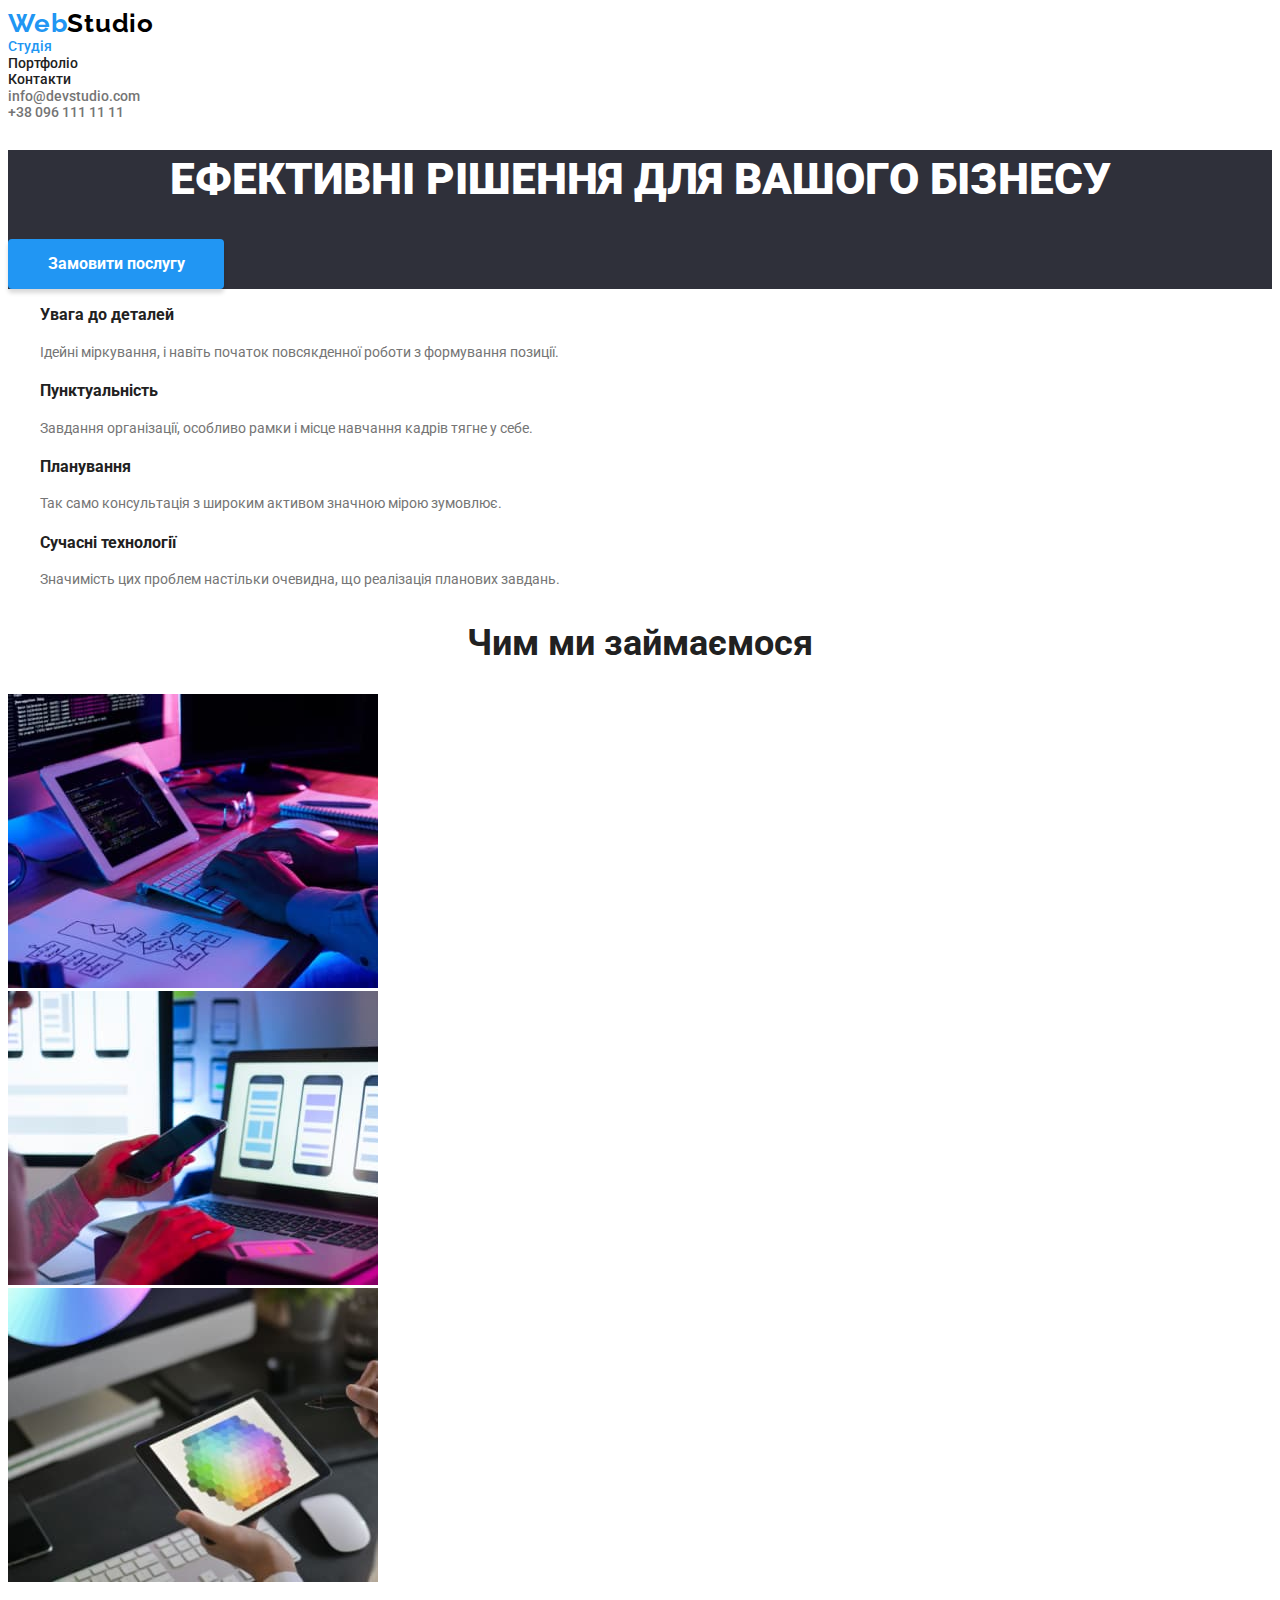
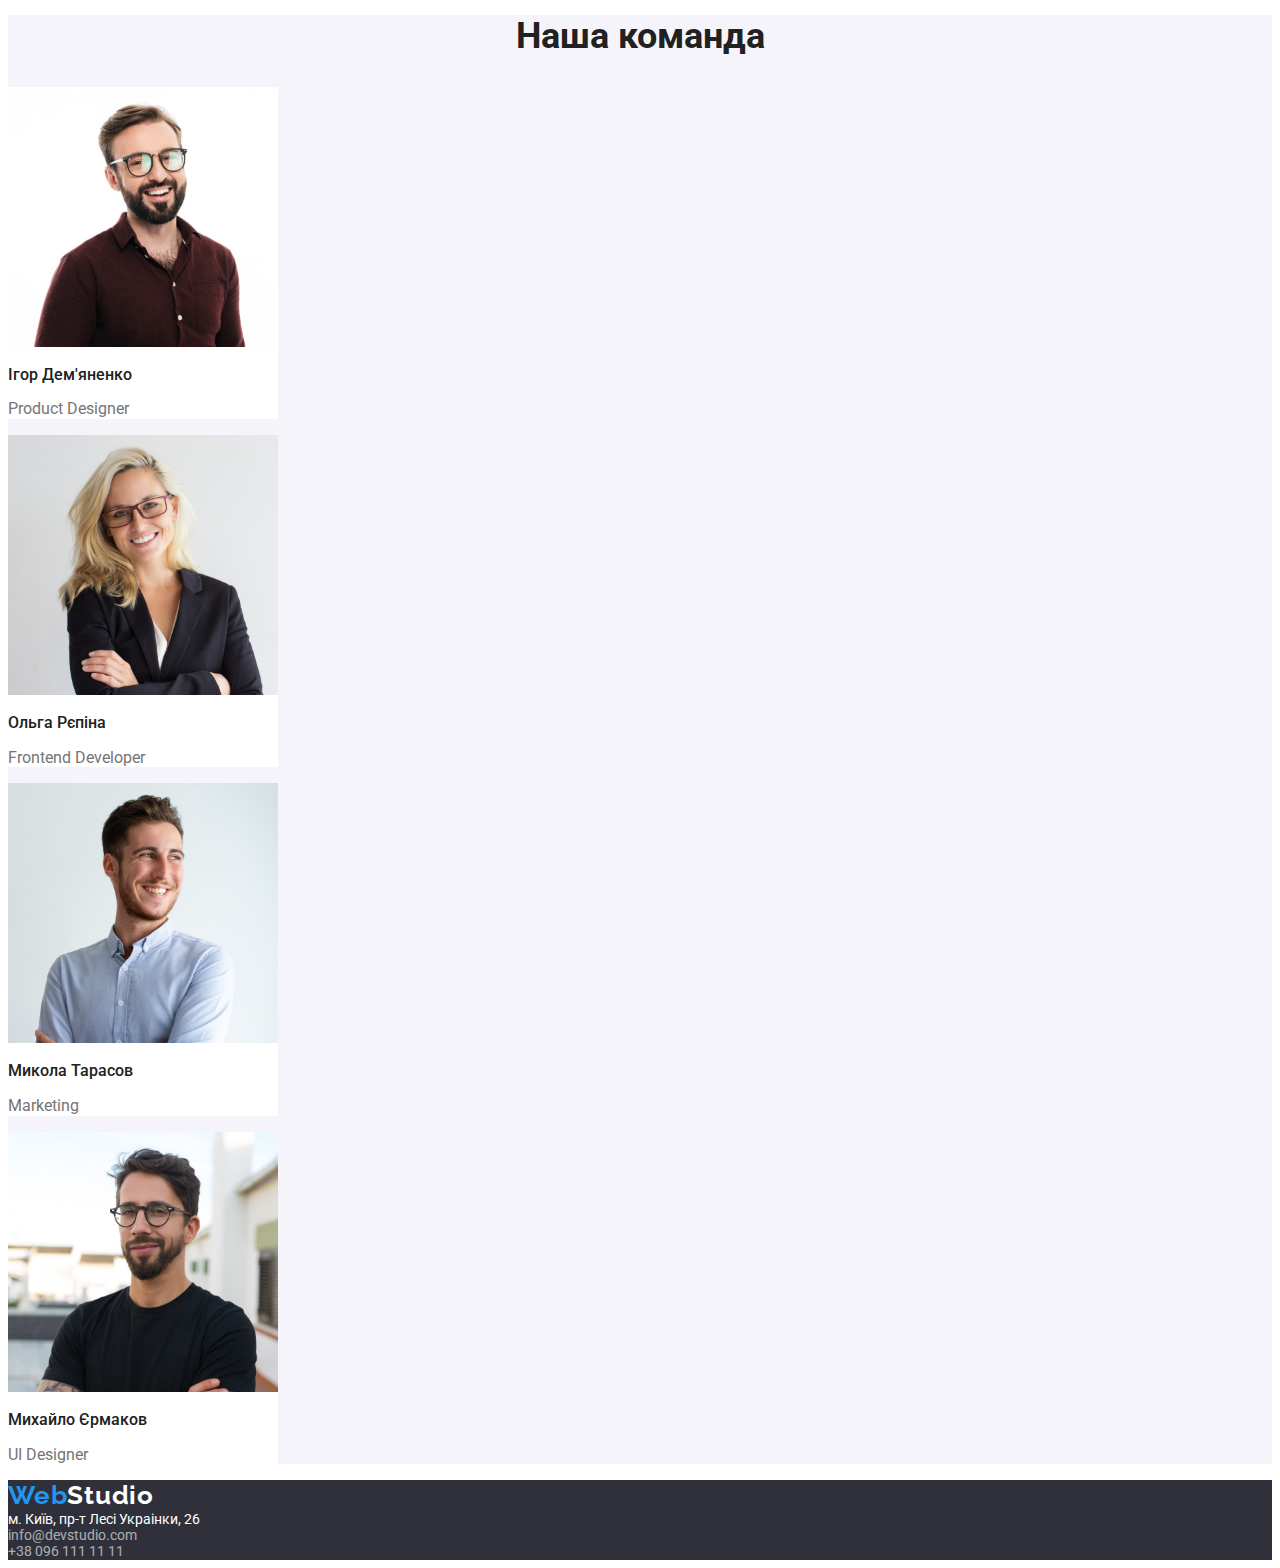
==== index.html @ a45cecb1 "Add files via upload" ====
<!DOCTYPE html>
<html lang="uk">
  <head>
    <meta charset="UTF-8" >
    <meta http-equiv="X-UA-Compatible" content="IE=edge" >
    <meta name="viewport" content="width=device-width, initial-scale=1.0" >
    <title>Web studio</title>
    <link rel="preconnect" href="https://fonts.googleapis.com" >
    <link rel="preconnect" href="https://fonts.gstatic.com" crossorigin >
    <link
      href="https://fonts.googleapis.com/css2?family=Raleway:wght@700&family=Roboto:wght@400;500;700;900&display=swap"
      rel="stylesheet"
    >
    <link rel="stylesheet" href="./css/styles.css" >
  </head>
  <body>
    <header>
      <nav>
        <a lang="en" class="link logo" href="./index.html"
          >Web<span class="logo-second-part">Studio</span></a
        >
        <ul class="list">
          <li><a class="link current" href="./index.html">Студія</a></li>
          <li><a class="link" href="./portfolio.html">Портфоліо</a></li>
          <li><a class="link" href="#">Контакти</a></li>
        </ul>
        <ul class="list">
          <li>
            <a class="link header-contacts" href="mailto:info@devstudio.com"
              >info@devstudio.com</a
            >
          </li>
          <li>
            <a class="link header-contacts" href="tel:++380961111111"
              >+38 096 111 11 11</a
            >
          </li>
        </ul>
      </nav>
    </header>
    <main>
      <!-- Секція герой -->
      <section class="hero-bgc">
        <h1 class="hero-title">Ефективні рішення для вашого бізнесу</h1>
        <button class="btn-studia" type="button">Замовити послугу</button>
      </section>

      <!-- Перлік переваг -->
      <section>
        <div class="container">
          <h2 class="visually-hidden">Наші переваги</h2>
          <ul class="list">
            <li>
              <h3 class="post-title">Увага до деталей</h3>
              <p class="post-text">
                Ідейні міркування, і навіть початок повсякденної роботи з
                формування позиції.
              </p>
            </li>
            <li>
              <h3 class="post-title">Пунктуальність</h3>
              <p class="post-text">
                Завдання організації, особливо рамки і місце навчання кадрів
                тягне у себе.
              </p>
            </li>
            <li>
              <h3 class="post-title">Планування</h3>
              <p class="post-text">
                Так само консультація з широким активом значною мірою зумовлює.
              </p>
            </li>
            <li>
              <h3 class="post-title">Сучасні технології</h3>
              <p class="post-text">
                Значимість цих проблем настільки очевидна, що реалізація
                планових завдань.
              </p>
            </li>
          </ul>
        </div>
      </section>

      <!-- чим займається компанія -->
      <section>
        <h2 class="section-title">Чим ми займаємося</h2>
        <ul class="list">
          <li>
            <img
              src="./images/box1.jpg"
              alt="людина друкує на клавіатурі"
              width="370"
            >
          </li>
          <li>
            <img
              src="./images/box2.jpg"
              alt="людина тримає у руці телефон"
              width="370"
            >
          </li>
          <li>
            <img
              src="./images/box3.jpg"
              alt="людина користується планшетом"
              width="370"
            >
          </li>
        </ul>
      </section>

      <!-- команда -->
      <section class="team-bgc">
        <h2 class="section-title">Наша команда</h2>
        <ul class="list">
          <li class="team-list">
            <img
              src="./images/img.jpg"
              alt="фото Ігоря Дем'яненка"
              width="270"
            >
            <h3 class="team-titles">Ігор Дем'яненко</h3>
            <p lang="en" class="team-text">Product Designer</p>
          </li>
          <li class="team-list">
            <img src="./images/img1.jpg" alt="фото Ольги Рєпіної" width="270" >
            <h3 class="team-titles">Ольга Рєпіна</h3>
            <p lang="en" class="team-text">Frontend Developer</p>
          </li>
          <li class="team-list">
            <img
              src="./images/img2.jpg"
              alt="фото Миколи Тарасова"
              width="270"
            >
            <h3 class="team-titles">Микола Тарасов</h3>
            <p lang="en" class="team-text">Marketing</p>
          </li>
          <li class="team-list">
            <img
              src="./images/img3.jpg"
              alt="фото Михайла Єрмакова"
              width="270"
            >
            <h3 class="team-titles">Михайло Єрмаков</h3>
            <p lang="en" class="team-text">UI Designer</p>
          </li>
        </ul>
      </section>
    </main>
    <footer class="footer-bgc">
      <a lang="en" class="link logo" href="./index.html"
        >Web<span class="footer-logo-second-part">Studio</span></a
      >
      <address class="footer-address">
        <ul class="list">
          <li>
            <a
              class="link footer-link"
              href="https://goo.gl/maps/CPtrU1FHBa2aNyZL9"
              target="_blank"
              rel="noopener noreferrer nofollow"
              >м. Київ, пр-т Лесі Украінки, 26</a
            >
          </li>
          <li>
            <a
              class="link footer-link opacity-link"
              href="mailto:info@devstudio.com"
              >info@devstudio.com</a
            >
          </li>
          <li>
            <a class="link footer-link opacity-link" href="tel:++380961111111"
              >+38 096 111 11 11</a
            >
          </li>
        </ul>
      </address>
    </footer>
  </body>
</html>
---- css/styles.css ----
:root {
  --primary-text-color: #212121;
  --secondary-text-color: #757575;
  --design-color: #2196f3;
  --white-color: #ffffff;
  --dark-bgc: #2f303a;
  --light-bgc: #f5f4fa;
  --active-button: #188ce8;
  --logo-second-part-color: #000000;
}

body {
  font-family: "Roboto", "Raleway", sans-serif;
  color: var(--primary-text-color);
  font-size: 14px;
  font-weight: 400;
}
/* PORTFOLIO PAGE */
/* UI components */
.link {
  text-decoration: none;
  color: var(--primary-text-color);
  font-weight: 500;
  line-height: 1.17;
}
.link:hover,
.link:focus {
  color: var(--design-color);
}

.current {
  color: var(--design-color);
}
/* WebStudio-logo*/
.logo {
  font-size: 26px;
  font-weight: 700;
  line-height: 1.17;
  letter-spacing: 0.03em;
  font-family: "Raleway", sans-serif;
  color: var(--design-color);
}
.logo-second-part {
  color: var(--logo-second-part-color);
}
.footer-logo-second-part {
  color: var(--white-color);
}
.header-contacts {
  color: var(--secondary-text-color);
}
.footer-link {
  color: var(--white-color);
  font-weight: 400;
}
.opacity-link {
  opacity: 60%;
}
.btn-studia {
  background-color: var(--design-color);
  color: var(--white-color);
  box-shadow: 0px 4px 4px rgba(0, 0, 0, 0.15);
  border-radius: 4px;
  width: 216px;
  height: 50px;
  cursor: pointer;
  font-family: inherit;
  font-size: 16px;
  font-weight: 700;
  line-height: 1.88;
  border: transparent;
}
.btn-studia:hover,
.btn-studia:focus {
  color: var(--white-color);
  background-color: var(--active-button);
}

.list {
  list-style: none;
  padding-left: 0;
  margin: 0;
}
/*Hero Sections */
.hero-title {
  color: var(--white-color);
  text-transform: uppercase;
  text-align: center;
  font-size: 44px;
  line-height: 1.36;
  font-weight: 900;
}

.hero-bgc {
  background-color: var(--dark-bgc);
}

/* Hidden title 2-nd section */
.visually-hidden {
  position: absolute;
  width: 1px;
  height: 1px;
  margin: -1px;
  padding: 0;
  overflow: hidden;
  border: 0;
}

.post-title {
  line-height: 1.17;
  font-weight: 700;
}

.post-text {
  color: var(--secondary-text-color);
  line-height: 1.7;
}
.container {
  width: 1200px;
  padding-left: 15px;
  padding-right: 15px;
  margin-left: auto;
  margin-right: auto;
}

/* Section 3 */
.section-title {
  font-size: 36px;
  line-height: 1.17;
  text-align: center;
}
/* Section 4 */
.team-titles {
  font-size: 16px;
  line-height: 1.17;
  font-weight: 500;
}
.team-list {
  background-color: var(--white-color);
  max-width: 270px;
}
.team-text {
  color: var(--secondary-text-color);
  font-size: 16px;
  line-height: 1.17;
}
.team-bgc {
  background-color: var(--light-bgc);
}

.footer-bgc {
  background-color: var(--dark-bgc);
}
.footer-address {
  font-style: normal;
}
/* PORTFOLIO PAGE */
/* button portfolio */
.btn-portfolio {
  background-color: var(--light-bgc);
  color: var(--primary-text-color);
  box-shadow: 0px 4px 4px rgba(0, 0, 0, 0.15);
  border-radius: 4px;
  cursor: pointer;
  font-family: inherit;
  font-size: 16px;
  font-weight: 500;
  line-height: 1.63;
  border: transparent;
}
.btn-portfolio:hover,
.btn-portfolio:focus {
  color: var(--white-color);
  background-color: var(--design-color);
}
.list-btn {
  display: flex;
  justify-content: center;
  gap: 8px;
  margin-bottom: 34px;
}

/* portfolio section */
.portfolio-title {
  font-size: 18px;
  line-height: 2;
}
.portfolio-text {
  color: var(--secondary-text-color);
  font-size: 16px;
  line-height: 1.88;
}
.item {
  width: 370px;
  height: 404px;
}
.list-item {
  display: flex;
  justify-content: center;
  flex-wrap: wrap;
  gap: 30px;
}
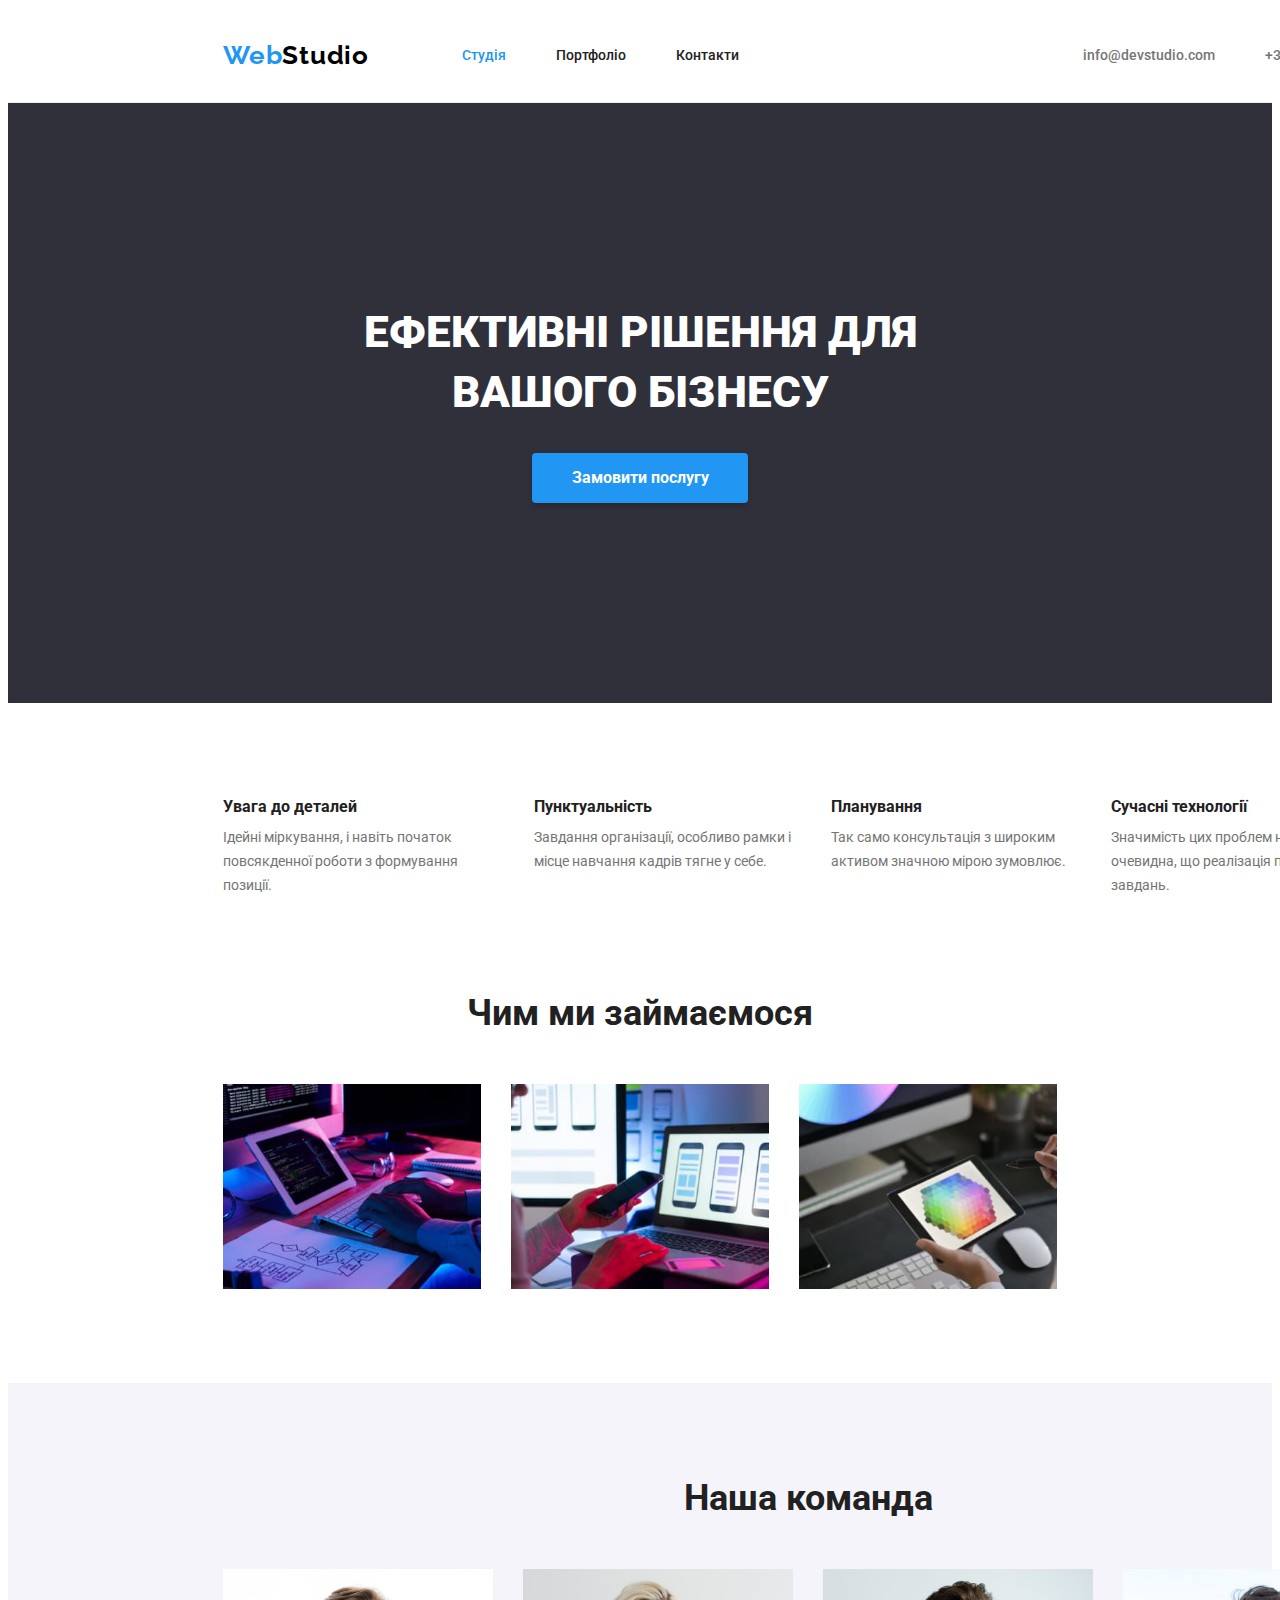
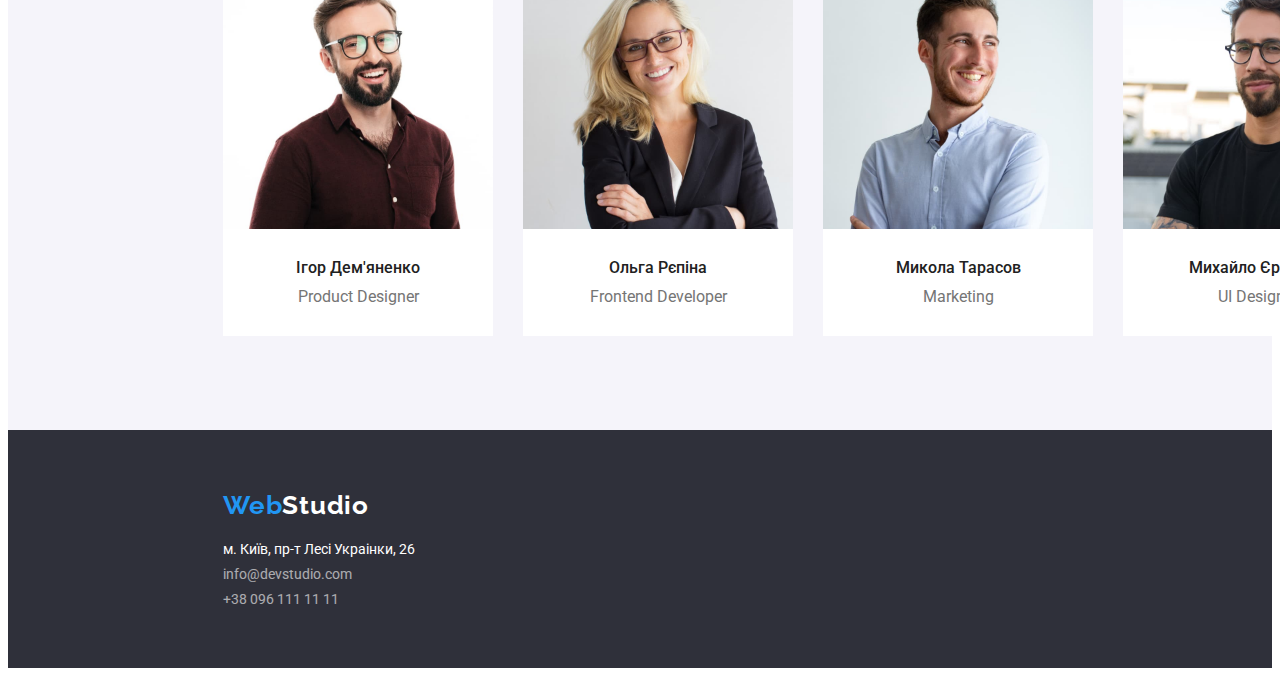
==== commit d3748358: "work with flex-box" ====
--- a/index.html
+++ b/index.html
@@ -11,45 +11,66 @@
       href="https://fonts.googleapis.com/css2?family=Raleway:wght@700&family=Roboto:wght@400;500;700;900&display=swap"
       rel="stylesheet"
     >
+    <link
+      rel="stylesheet"
+      href="https://cdnjs.cloudflare.com/ajax/libs/modern-normalize/1.1.0/modern-normalize.min.css"
+      integrity="sha512-wpPYUAdjBVSE4KJnH1VR1HeZfpl1ub8YT/NKx4PuQ5NmX2tKuGu6U/JRp5y+Y8XG2tV+wKQpNHVUX03MfMFn9Q=="
+      crossorigin="anonymous"
+      referrerpolicy="no-referrer"
+    >
     <link rel="stylesheet" href="./css/styles.css" >
   </head>
   <body>
-    <header>
-      <nav>
-        <a lang="en" class="link logo" href="./index.html"
-          >Web<span class="logo-second-part">Studio</span></a
-        >
-        <ul class="list">
-          <li><a class="link current" href="./index.html">Студія</a></li>
-          <li><a class="link" href="./portfolio.html">Портфоліо</a></li>
-          <li><a class="link" href="#">Контакти</a></li>
-        </ul>
-        <ul class="list">
-          <li>
-            <a class="link header-contacts" href="mailto:info@devstudio.com"
-              >info@devstudio.com</a
-            >
-          </li>
-          <li>
-            <a class="link header-contacts" href="tel:++380961111111"
-              >+38 096 111 11 11</a
-            >
-          </li>
-        </ul>
-      </nav>
+    <header class="headder section">
+      <div class="header-container">
+        <nav class="header-nav">
+          <a lang="en" class="link logo" href="./index.html"
+            >Web<span class="logo-second-part">Studio</span></a
+          >
+          <ul class="list list-header-menu">
+            <li class="left-header-item">
+              <a class="link current" href="./index.html">Студія</a>
+            </li>
+            <li class="left-header-item">
+              <a class="link" href="./portfolio.html">Портфоліо</a>
+            </li>
+            <li class="left-header-item">
+              <a class="link" href="#">Контакти</a>
+            </li>
+          </ul>
+
+          <ul class="list list-header-contacts">
+            <li class="right-header-item">
+              <a class="link header-contacts" href="mailto:info@devstudio.com"
+                >info@devstudio.com</a
+              >
+            </li>
+            <li class="right-header-item">
+              <a class="link header-contacts" href="tel:++380961111111"
+                >+38 096 111 11 11</a
+              >
+            </li>
+          </ul>
+        </nav>
+      </div>
     </header>
     <main>
       <!-- Секція герой -->
-      <section class="hero-bgc">
-        <h1 class="hero-title">Ефективні рішення для вашого бізнесу</h1>
-        <button class="btn-studia" type="button">Замовити послугу</button>
+      <section class="hero-bgc section">
+        <div class="hero-container">
+          <h1 class="hero-title">
+            Ефективні рішення для <br >
+            вашого бізнесу
+          </h1>
+          <button class="btn-studia" type="button">Замовити послугу</button>
+        </div>
       </section>
 
       <!-- Перлік переваг -->
-      <section>
+      <section class="section">
         <div class="container">
           <h2 class="visually-hidden">Наші переваги</h2>
-          <ul class="list">
+          <ul class="list list-benefits">
             <li>
               <h3 class="post-title">Увага до деталей</h3>
               <p class="post-text">
@@ -82,101 +103,122 @@
       </section>
 
       <!-- чим займається компанія -->
-      <section>
-        <h2 class="section-title">Чим ми займаємося</h2>
-        <ul class="list">
-          <li>
-            <img
-              src="./images/box1.jpg"
-              alt="людина друкує на клавіатурі"
-              width="370"
-            >
-          </li>
-          <li>
-            <img
-              src="./images/box2.jpg"
-              alt="людина тримає у руці телефон"
-              width="370"
-            >
-          </li>
-          <li>
-            <img
-              src="./images/box3.jpg"
-              alt="людина користується планшетом"
-              width="370"
-            >
-          </li>
-        </ul>
+      <section class="section">
+        <div class="activity-container">
+          <h2 class="section-title">Чим ми займаємося</h2>
+          <ul class="list list-img">
+            <li>
+              <img
+                src="./images/box1.jpg"
+                alt="людина друкує на клавіатурі"
+                width="370"
+              >
+            </li>
+            <li>
+              <img
+                src="./images/box2.jpg"
+                alt="людина тримає у руці телефон"
+                width="370"
+              >
+            </li>
+            <li>
+              <img
+                src="./images/box3.jpg"
+                alt="людина користується планшетом"
+                width="370"
+              >
+            </li>
+          </ul>
+        </div>
       </section>
 
       <!-- команда -->
-      <section class="team-bgc">
-        <h2 class="section-title">Наша команда</h2>
-        <ul class="list">
-          <li class="team-list">
-            <img
-              src="./images/img.jpg"
-              alt="фото Ігоря Дем'яненка"
-              width="270"
-            >
-            <h3 class="team-titles">Ігор Дем'яненко</h3>
-            <p lang="en" class="team-text">Product Designer</p>
-          </li>
-          <li class="team-list">
-            <img src="./images/img1.jpg" alt="фото Ольги Рєпіної" width="270" >
-            <h3 class="team-titles">Ольга Рєпіна</h3>
-            <p lang="en" class="team-text">Frontend Developer</p>
-          </li>
-          <li class="team-list">
-            <img
-              src="./images/img2.jpg"
-              alt="фото Миколи Тарасова"
-              width="270"
-            >
-            <h3 class="team-titles">Микола Тарасов</h3>
-            <p lang="en" class="team-text">Marketing</p>
-          </li>
-          <li class="team-list">
-            <img
-              src="./images/img3.jpg"
-              alt="фото Михайла Єрмакова"
-              width="270"
-            >
-            <h3 class="team-titles">Михайло Єрмаков</h3>
-            <p lang="en" class="team-text">UI Designer</p>
-          </li>
-        </ul>
+      <section class="team-bgc section">
+        <div class="container">
+          <div class="team-container">
+            <h2 class="section-title">Наша команда</h2>
+            <ul class="list team-list">
+              <li class="team-item team-list-item">
+                <img
+                  src="./images/img.jpg"
+                  alt="фото Ігоря Дем'яненка"
+                  width="270"
+                >
+
+                <div class="team-title-text">
+                  <h3 class="team-titles">Ігор Дем'яненко</h3>
+                  <p lang="en" class="team-text">Product Designer</p>
+                </div>
+              </li>
+              <li class="team-item team-list-item">
+                <img
+                  src="./images/img1.jpg"
+                  alt="фото Ольги Рєпіної"
+                  width="270"
+                >
+                <div class="team-title-text">
+                  <h3 class="team-titles">Ольга Рєпіна</h3>
+                  <p lang="en" class="team-text">Frontend Developer</p>
+                </div>
+              </li>
+              <li class="team-item team-list-item">
+                <img
+                  src="./images/img2.jpg"
+                  alt="фото Миколи Тарасова"
+                  width="270"
+                >
+                <div class="team-title-text">
+                  <h3 class="team-titles">Микола Тарасов</h3>
+                  <p lang="en" class="team-text">Marketing</p>
+                </div>
+              </li>
+              <li class="team-item team-list-item">
+                <img
+                  src="./images/img3.jpg"
+                  alt="фото Михайла Єрмакова"
+                  width="270"
+                >
+                <div class="team-title-text">
+                  <h3 class="team-titles">Михайло Єрмаков</h3>
+                  <p lang="en" class="team-text">UI Designer</p>
+                </div>
+              </li>
+            </ul>
+          </div>
+        </div>
       </section>
     </main>
-    <footer class="footer-bgc">
-      <a lang="en" class="link logo" href="./index.html"
-        >Web<span class="footer-logo-second-part">Studio</span></a
-      >
-      <address class="footer-address">
-        <ul class="list">
-          <li>
-            <a
-              class="link footer-link"
-              href="https://goo.gl/maps/CPtrU1FHBa2aNyZL9"
-              target="_blank"
-              rel="noopener noreferrer nofollow"
-              >м. Київ, пр-т Лесі Украінки, 26</a
-            >
-          </li>
-          <li>
-            <a
-              class="link footer-link opacity-link"
-              href="mailto:info@devstudio.com"
-              >info@devstudio.com</a
-            >
-          </li>
-          <li>
-            <a class="link footer-link opacity-link" href="tel:++380961111111"
-              >+38 096 111 11 11</a
-            >
-          </li>
-        </ul>
-      </address>
+    <footer class="footer-bgc section">
+      <div class="footer-container">
+        <a lang="en" class="link logo logo-footer" href="./index.html"
+          >Web<span class="footer-logo-second-part">Studio</span></a
+        >
+        <address class="footer-address">
+          <ul class="list list-footer">
+            <li>
+              <a
+                class="link footer-link"
+                href="https://goo.gl/maps/CPtrU1FHBa2aNyZL9"
+                target="_blank"
+                rel="noopener noreferrer nofollow"
+                >м. Київ, пр-т Лесі Украінки, 26</a
+              >
+            </li>
+            <li>
+              <a
+                class="link footer-link opacity-link"
+                href="mailto:info@devstudio.com"
+                >info@devstudio.com</a
+              >
+            </li>
+            <li>
+              <a class="link footer-link opacity-link" href="tel:++380961111111"
+                >+38 096 111 11 11</a
+              >
+            </li>
+          </ul>
+        </address>
+      </div>
     </footer>
   </body>
 </html>
--- a/css/styles.css
+++ b/css/styles.css
@@ -9,11 +9,37 @@
   --logo-second-part-color: #000000;
 }
 
+* {
+  box-sizing: border-box;
+}
+
 body {
   font-family: "Roboto", "Raleway", sans-serif;
   color: var(--primary-text-color);
   font-size: 14px;
   font-weight: 400;
+}
+
+ul {
+  margin: 0;
+  padding: 0;
+  list-style-type: none;
+}
+
+h1,
+h2,
+h3,
+h4,
+h5,
+h6,
+p {
+  margin-top: 0;
+}
+
+img {
+  display: block;
+  max-width: 100%;
+  height: auto;
 }
 /* PORTFOLIO PAGE */
 /* UI components */
@@ -33,6 +59,7 @@
 }
 /* WebStudio-logo*/
 .logo {
+  margin-right: 93px;
   font-size: 26px;
   font-weight: 700;
   line-height: 1.17;
@@ -57,6 +84,8 @@
   opacity: 60%;
 }
 .btn-studia {
+  margin-right: auto;
+  margin-left: auto;
   background-color: var(--design-color);
   color: var(--white-color);
   box-shadow: 0px 4px 4px rgba(0, 0, 0, 0.15);
@@ -81,8 +110,64 @@
   padding-left: 0;
   margin: 0;
 }
+
+/*Header*/
+.section {
+  max-width: 1600px;
+  min-width: 500px;
+  padding: 0 200px;
+}
+
+.container {
+  width: 1200px;
+  padding: 94px 15px;
+}
+header {
+  border-bottom: 1px solid #ececec;
+}
+
+.header-container {
+  width: 1200px;
+  padding: 32px 15px;
+}
+
+.header-nav {
+  display: flex;
+  align-items: center;
+}
+
+.list-header-menu {
+  display: flex;
+}
+.list-header-contacts {
+  display: flex;
+}
+
+.left-header-item {
+  margin-right: 50px;
+}
+
+.left-header-item:last-child {
+  margin-right: 344px;
+}
+
+.right-header-item {
+  margin-right: 50px;
+}
+
+.right-header-item:last-child {
+  margin-right: 0;
+}
 /*Hero Sections */
+.hero-container {
+  padding: 200px 15px;
+  width: 1200px;
+  display: flex;
+  flex-direction: column;
+}
+
 .hero-title {
+  margin: 0 0 30px;
   color: var(--white-color);
   text-transform: uppercase;
   text-align: center;
@@ -92,10 +177,18 @@
 }
 
 .hero-bgc {
+  display: flex;
+  justify-content: center;
+  padding: 0 200px;
   background-color: var(--dark-bgc);
 }
 
 /* Hidden title 2-nd section */
+.list-benefits {
+  display: flex;
+  gap: 30px;
+}
+
 .visually-hidden {
   position: absolute;
   width: 1px;
@@ -107,39 +200,65 @@
 }
 
 .post-title {
+  margin-bottom: 10px;
   line-height: 1.17;
   font-weight: 700;
 }
 
 .post-text {
+  margin-bottom: 0;
   color: var(--secondary-text-color);
   line-height: 1.7;
 }
-.container {
-  width: 1200px;
-  padding-left: 15px;
-  padding-right: 15px;
-  margin-left: auto;
-  margin-right: auto;
-}
 
 /* Section 3 */
+.activity-container {
+  padding: 0 15px 94px;
+}
+.list-img {
+  display: flex;
+  gap: 30px;
+}
 .section-title {
+  margin-bottom: 50px;
   font-size: 36px;
   line-height: 1.17;
   text-align: center;
 }
 /* Section 4 */
+.team-container {
+  display: flex;
+  flex-direction: column;
+}
+
+.team-list {
+  display: flex;
+  gap: 30px;
+}
+
+.team-list-item {
+  flex-basis: calc((100% - 90px) / 4);
+}
+
+.team-title-text {
+  display: flex;
+  flex-direction: column;
+  align-items: center;
+  padding: 30px;
+}
+
 .team-titles {
+  margin-bottom: 10px;
   font-size: 16px;
   line-height: 1.17;
   font-weight: 500;
 }
-.team-list {
+.team-item {
   background-color: var(--white-color);
   max-width: 270px;
 }
 .team-text {
+  margin-bottom: 0;
   color: var(--secondary-text-color);
   font-size: 16px;
   line-height: 1.17;
@@ -147,7 +266,20 @@
 .team-bgc {
   background-color: var(--light-bgc);
 }
-
+/*Footer*/
+/*  */
+.footer-container {
+  display: flex;
+  flex-direction: column;
+  gap: 20px;
+  padding: 60px 15px;
+}
+
+.list-footer {
+  display: flex;
+  flex-direction: column;
+  gap: 9px;
+}
 .footer-bgc {
   background-color: var(--dark-bgc);
 }
@@ -193,10 +325,15 @@
 .item {
   width: 370px;
   height: 404px;
-}
+  border: 1px solid #eeeeee;
+}
+
 .list-item {
   display: flex;
-  justify-content: center;
   flex-wrap: wrap;
   gap: 30px;
 }
+
+.list-item-text {
+  padding: 20px 24px;
+}
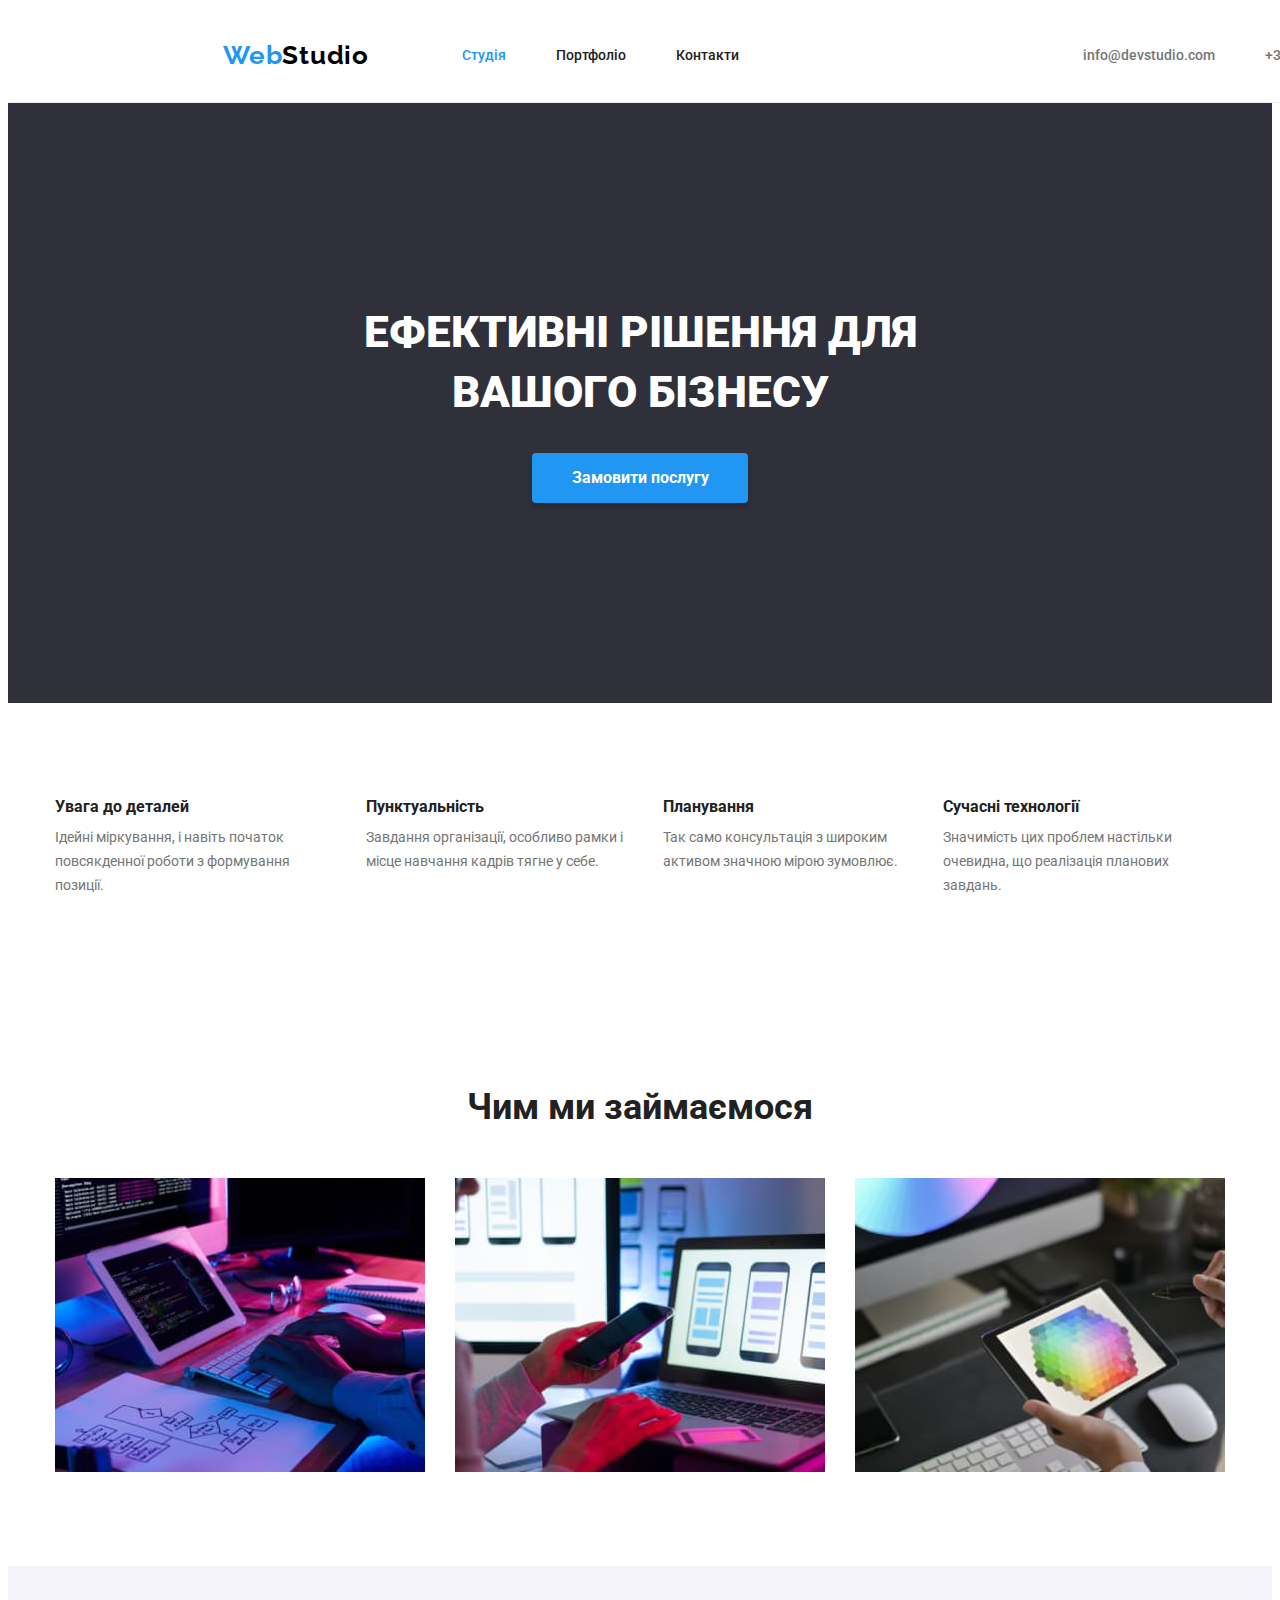
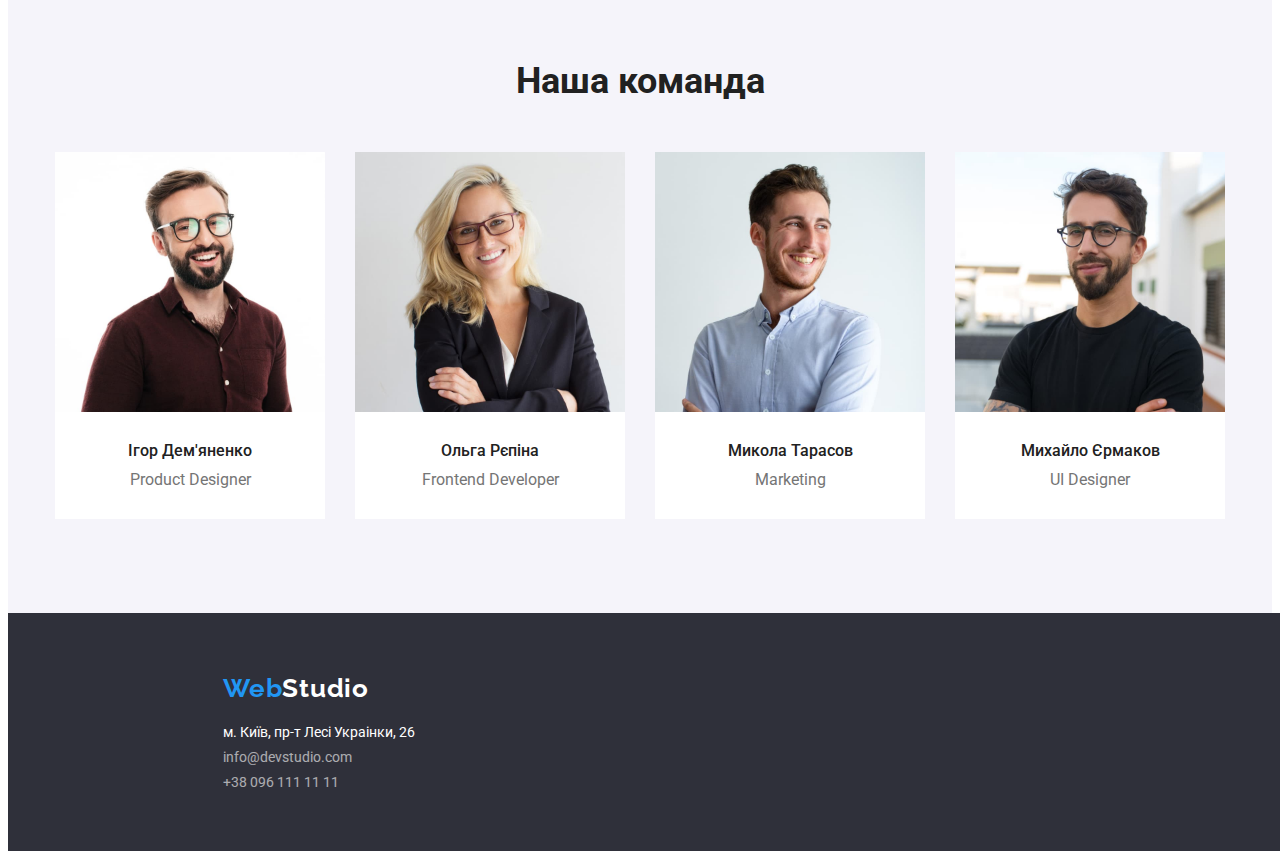
==== commit 54461c20: "finishing homework" ====
--- a/index.html
+++ b/index.html
@@ -1,28 +1,28 @@
 <!DOCTYPE html>
 <html lang="uk">
   <head>
-    <meta charset="UTF-8" >
-    <meta http-equiv="X-UA-Compatible" content="IE=edge" >
-    <meta name="viewport" content="width=device-width, initial-scale=1.0" >
+    <meta charset="UTF-8" />
+    <meta http-equiv="X-UA-Compatible" content="IE=edge" />
+    <meta name="viewport" content="width=device-width, initial-scale=1.0" />
     <title>Web studio</title>
-    <link rel="preconnect" href="https://fonts.googleapis.com" >
-    <link rel="preconnect" href="https://fonts.gstatic.com" crossorigin >
+    <link rel="preconnect" href="https://fonts.googleapis.com" />
+    <link rel="preconnect" href="https://fonts.gstatic.com" crossorigin />
     <link
       href="https://fonts.googleapis.com/css2?family=Raleway:wght@700&family=Roboto:wght@400;500;700;900&display=swap"
       rel="stylesheet"
-    >
+    />
     <link
       rel="stylesheet"
       href="https://cdnjs.cloudflare.com/ajax/libs/modern-normalize/1.1.0/modern-normalize.min.css"
       integrity="sha512-wpPYUAdjBVSE4KJnH1VR1HeZfpl1ub8YT/NKx4PuQ5NmX2tKuGu6U/JRp5y+Y8XG2tV+wKQpNHVUX03MfMFn9Q=="
       crossorigin="anonymous"
       referrerpolicy="no-referrer"
-    >
-    <link rel="stylesheet" href="./css/styles.css" >
+    />
+    <link rel="stylesheet" href="./css/styles.css" />
   </head>
   <body>
-    <header class="headder section">
-      <div class="header-container">
+    <header class="header">
+      <div class="container">
         <nav class="header-nav">
           <a lang="en" class="link logo" href="./index.html"
             >Web<span class="logo-second-part">Studio</span></a
@@ -56,10 +56,10 @@
     </header>
     <main>
       <!-- Секція герой -->
-      <section class="hero-bgc section">
-        <div class="hero-container">
+      <section class="hero-bgc">
+        <div class="container">
           <h1 class="hero-title">
-            Ефективні рішення для <br >
+            Ефективні рішення для <br />
             вашого бізнесу
           </h1>
           <button class="btn-studia" type="button">Замовити послугу</button>
@@ -104,46 +104,45 @@
 
       <!-- чим займається компанія -->
       <section class="section">
-        <div class="activity-container">
-          <h2 class="section-title">Чим ми займаємося</h2>
-          <ul class="list list-img">
-            <li>
-              <img
-                src="./images/box1.jpg"
-                alt="людина друкує на клавіатурі"
-                width="370"
-              >
-            </li>
-            <li>
-              <img
-                src="./images/box2.jpg"
-                alt="людина тримає у руці телефон"
-                width="370"
-              >
-            </li>
-            <li>
-              <img
-                src="./images/box3.jpg"
-                alt="людина користується планшетом"
-                width="370"
-              >
-            </li>
-          </ul>
-        </div>
+        <div class="container">
+            <h2 class="section-title">Чим ми займаємося</h2>
+            <ul class="list list-flex">
+              <li>
+                <img
+                  src="./images/box1.jpg"
+                  alt="людина друкує на клавіатурі"
+                  width="370"
+                />
+              </li>
+              <li>
+                <img
+                  src="./images/box2.jpg"
+                  alt="людина тримає у руці телефон"
+                  width="370"
+                />
+              </li>
+              <li>
+                <img
+                  src="./images/box3.jpg"
+                  alt="людина користується планшетом"
+                  width="370"
+                />
+              </li>
+            </ul>
+          </div>
       </section>
 
       <!-- команда -->
       <section class="team-bgc section">
         <div class="container">
-          <div class="team-container">
             <h2 class="section-title">Наша команда</h2>
-            <ul class="list team-list">
+            <ul class="list team-flex">
               <li class="team-item team-list-item">
                 <img
                   src="./images/img.jpg"
                   alt="фото Ігоря Дем'яненка"
                   width="270"
-                >
+                />
 
                 <div class="team-title-text">
                   <h3 class="team-titles">Ігор Дем'яненко</h3>
@@ -155,7 +154,7 @@
                   src="./images/img1.jpg"
                   alt="фото Ольги Рєпіної"
                   width="270"
-                >
+                />
                 <div class="team-title-text">
                   <h3 class="team-titles">Ольга Рєпіна</h3>
                   <p lang="en" class="team-text">Frontend Developer</p>
@@ -166,7 +165,7 @@
                   src="./images/img2.jpg"
                   alt="фото Миколи Тарасова"
                   width="270"
-                >
+                />
                 <div class="team-title-text">
                   <h3 class="team-titles">Микола Тарасов</h3>
                   <p lang="en" class="team-text">Marketing</p>
@@ -177,47 +176,50 @@
                   src="./images/img3.jpg"
                   alt="фото Михайла Єрмакова"
                   width="270"
-                >
+                />
                 <div class="team-title-text">
                   <h3 class="team-titles">Михайло Єрмаков</h3>
                   <p lang="en" class="team-text">UI Designer</p>
                 </div>
               </li>
             </ul>
-          </div>
         </div>
       </section>
     </main>
-    <footer class="footer-bgc section">
-      <div class="footer-container">
-        <a lang="en" class="link logo logo-footer" href="./index.html"
-          >Web<span class="footer-logo-second-part">Studio</span></a
-        >
-        <address class="footer-address">
-          <ul class="list list-footer">
-            <li>
-              <a
-                class="link footer-link"
-                href="https://goo.gl/maps/CPtrU1FHBa2aNyZL9"
-                target="_blank"
-                rel="noopener noreferrer nofollow"
-                >м. Київ, пр-т Лесі Украінки, 26</a
-              >
-            </li>
-            <li>
-              <a
-                class="link footer-link opacity-link"
-                href="mailto:info@devstudio.com"
-                >info@devstudio.com</a
-              >
-            </li>
-            <li>
-              <a class="link footer-link opacity-link" href="tel:++380961111111"
-                >+38 096 111 11 11</a
-              >
-            </li>
-          </ul>
-        </address>
+    <footer class="footer-bgc">
+      <div class="container">
+        <div class="footer-container">
+          <a lang="en" class="link logo logo-footer" href="./index.html"
+            >Web<span class="footer-logo-second-part">Studio</span></a
+          >
+          <address class="footer-address">
+            <ul class="list list-footer">
+              <li>
+                <a
+                  class="link footer-link"
+                  href="https://goo.gl/maps/CPtrU1FHBa2aNyZL9"
+                  target="_blank"
+                  rel="noopener noreferrer nofollow"
+                  >м. Київ, пр-т Лесі Украінки, 26</a
+                >
+              </li>
+              <li>
+                <a
+                  class="link footer-link opacity-link"
+                  href="mailto:info@devstudio.com"
+                  >info@devstudio.com</a
+                >
+              </li>
+              <li>
+                <a
+                  class="link footer-link opacity-link"
+                  href="tel:++380961111111"
+                  >+38 096 111 11 11</a
+                >
+              </li>
+            </ul>
+          </address>
+        </div>
       </div>
     </footer>
   </body>
--- a/css/styles.css
+++ b/css/styles.css
@@ -41,6 +41,18 @@
   max-width: 100%;
   height: auto;
 }
+
+.section {
+  max-width: 1600px;
+  padding: 94px 0;
+}
+
+.container {
+  width: 1200px;
+  padding: 0 15px;
+  margin: 0 auto;
+}
+
 /* PORTFOLIO PAGE */
 /* UI components */
 .link {
@@ -84,6 +96,7 @@
   opacity: 60%;
 }
 .btn-studia {
+  display: block;
   margin-right: auto;
   margin-left: auto;
   background-color: var(--design-color);
@@ -112,24 +125,12 @@
 }
 
 /*Header*/
-.section {
-  max-width: 1600px;
-  min-width: 500px;
-  padding: 0 200px;
-}
-
-.container {
-  width: 1200px;
-  padding: 94px 15px;
-}
 header {
+  width: 1600px;
+  padding: 32px 0;
   border-bottom: 1px solid #ececec;
 }
 
-.header-container {
-  width: 1200px;
-  padding: 32px 15px;
-}
 
 .header-nav {
   display: flex;
@@ -159,15 +160,9 @@
   margin-right: 0;
 }
 /*Hero Sections */
-.hero-container {
-  padding: 200px 15px;
-  width: 1200px;
-  display: flex;
-  flex-direction: column;
-}
-
 .hero-title {
-  margin: 0 0 30px;
+  margin: 0 auto 30px;
+  min-width: 696px;
   color: var(--white-color);
   text-transform: uppercase;
   text-align: center;
@@ -177,10 +172,9 @@
 }
 
 .hero-bgc {
-  display: flex;
-  justify-content: center;
-  padding: 0 200px;
-  background-color: var(--dark-bgc);
+max-width: 1600px;
+padding: 200px 0;
+background-color: var(--dark-bgc);
 }
 
 /* Hidden title 2-nd section */
@@ -212,10 +206,7 @@
 }
 
 /* Section 3 */
-.activity-container {
-  padding: 0 15px 94px;
-}
-.list-img {
+.list-flex {
   display: flex;
   gap: 30px;
 }
@@ -226,16 +217,10 @@
   text-align: center;
 }
 /* Section 4 */
-.team-container {
-  display: flex;
-  flex-direction: column;
-}
-
-.team-list {
+.team-flex {
   display: flex;
   gap: 30px;
 }
-
 .team-list-item {
   flex-basis: calc((100% - 90px) / 4);
 }
@@ -268,11 +253,16 @@
 }
 /*Footer*/
 /*  */
+.footer-bgc {
+  width: 1600px;
+  padding: 60px 0;
+  background-color: var(--dark-bgc);
+}
+
 .footer-container {
   display: flex;
   flex-direction: column;
   gap: 20px;
-  padding: 60px 15px;
 }
 
 .list-footer {
@@ -280,9 +270,7 @@
   flex-direction: column;
   gap: 9px;
 }
-.footer-bgc {
-  background-color: var(--dark-bgc);
-}
+
 .footer-address {
   font-style: normal;
 }
@@ -336,4 +324,4 @@
 
 .list-item-text {
   padding: 20px 24px;
-}
+}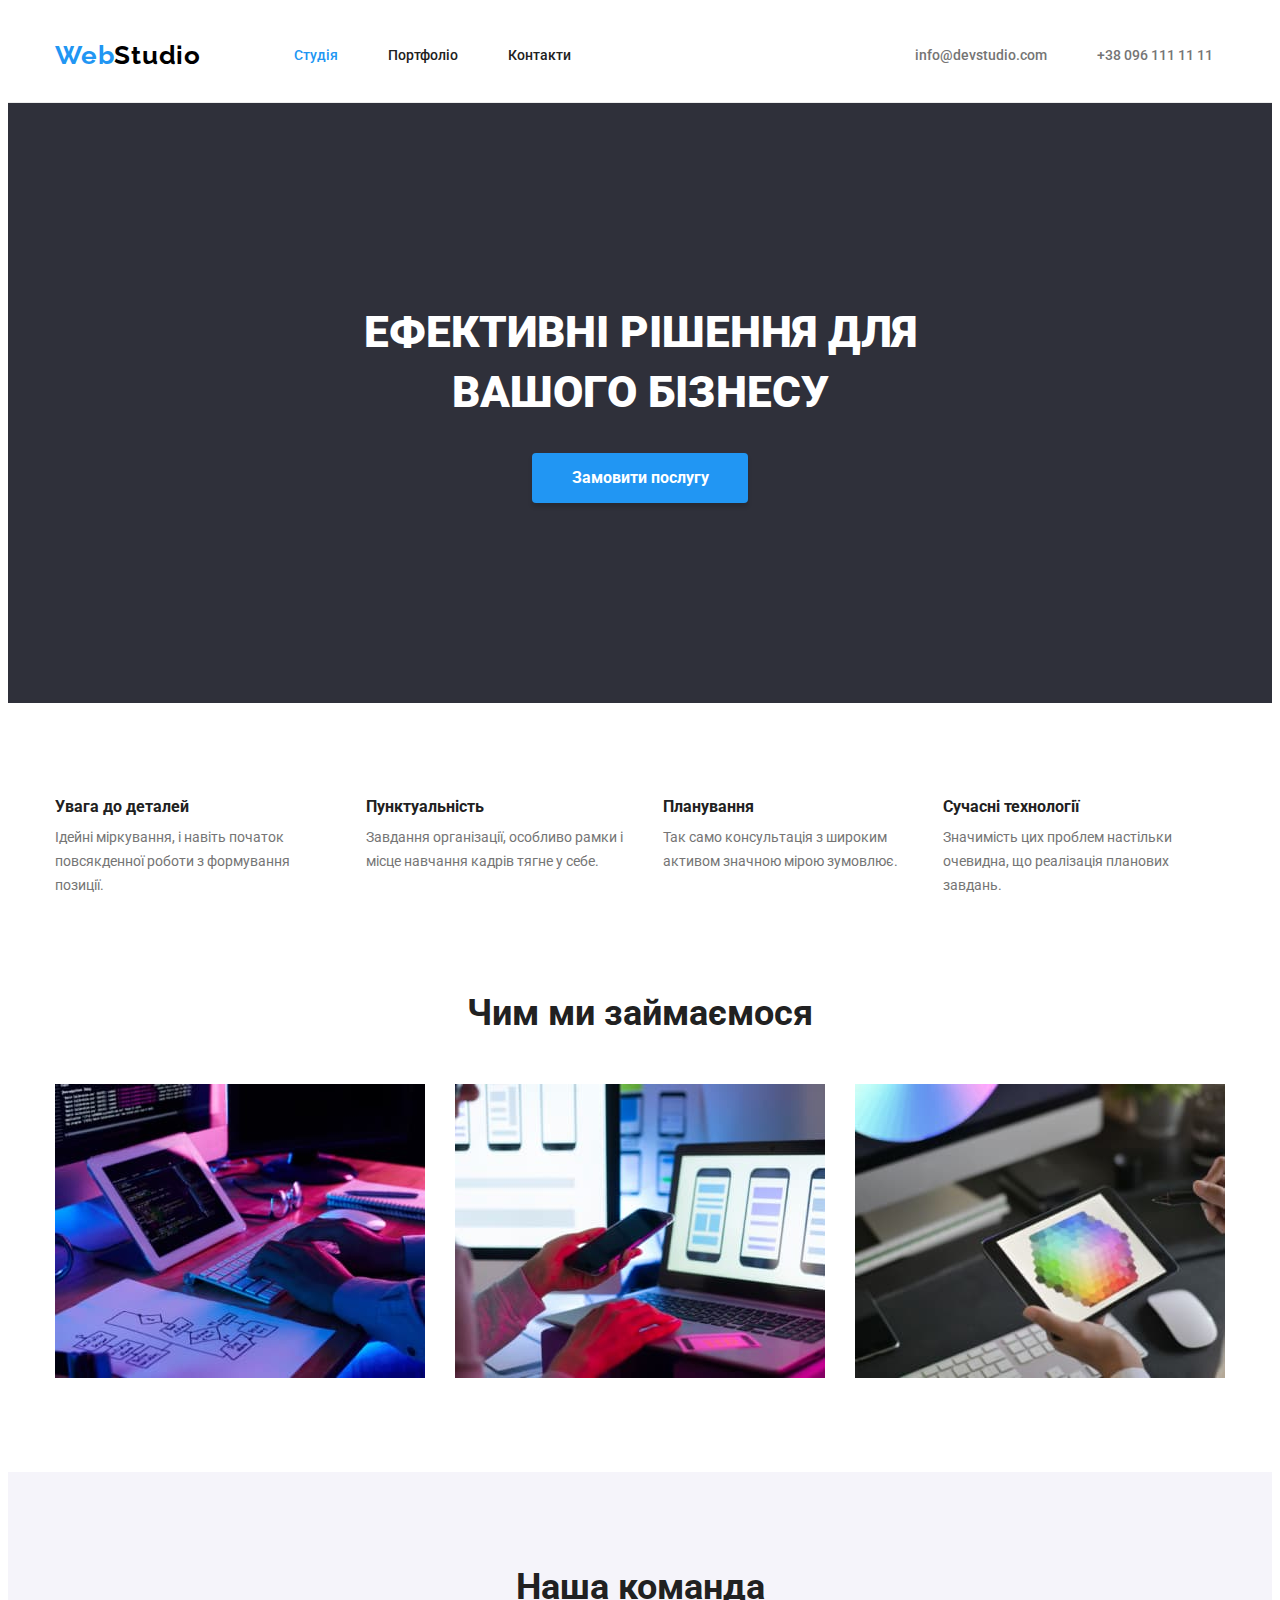
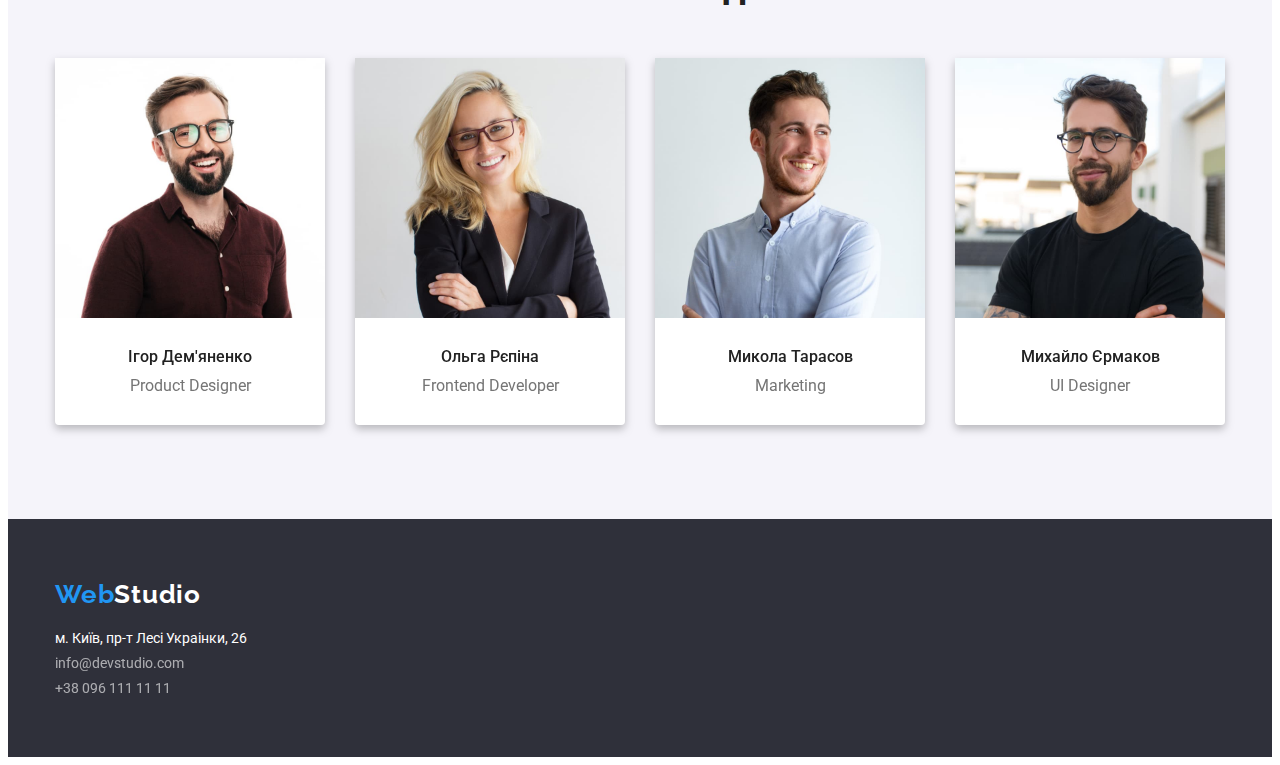
==== commit 0f69f773: "Finishing home work 2" ====
--- a/index.html
+++ b/index.html
@@ -67,7 +67,7 @@
       </section>
 
       <!-- Перлік переваг -->
-      <section class="section">
+      <section class="section benefits">
         <div class="container">
           <h2 class="visually-hidden">Наші переваги</h2>
           <ul class="list list-benefits">
--- a/css/styles.css
+++ b/css/styles.css
@@ -21,8 +21,6 @@
 }
 
 ul {
-  margin: 0;
-  padding: 0;
   list-style-type: none;
 }
 
@@ -32,8 +30,10 @@
 h4,
 h5,
 h6,
-p {
-  margin-top: 0;
+p,
+ul {
+  margin: 0;
+  padding: 0;
 }
 
 img {
@@ -43,7 +43,6 @@
 }
 
 .section {
-  max-width: 1600px;
   padding: 94px 0;
 }
 
@@ -125,8 +124,7 @@
 }
 
 /*Header*/
-header {
-  width: 1600px;
+.header {
   padding: 32px 0;
   border-bottom: 1px solid #ececec;
 }
@@ -173,11 +171,17 @@
 
 .hero-bgc {
 max-width: 1600px;
+margin: 0 auto;
 padding: 200px 0;
 background-color: var(--dark-bgc);
 }
 
 /* Hidden title 2-nd section */
+.benefits {
+  padding-bottom: 0;
+}
+
+
 .list-benefits {
   display: flex;
   gap: 30px;
@@ -223,13 +227,14 @@
 }
 .team-list-item {
   flex-basis: calc((100% - 90px) / 4);
+  filter: drop-shadow(0px 4px 4px rgba(0, 0, 0, 0.25));
+  border-radius: 4px;
 }
 
 .team-title-text {
-  display: flex;
-  flex-direction: column;
-  align-items: center;
+  text-align: center;
   padding: 30px;
+  
 }
 
 .team-titles {
@@ -254,7 +259,6 @@
 /*Footer*/
 /*  */
 .footer-bgc {
-  width: 1600px;
   padding: 60px 0;
   background-color: var(--dark-bgc);
 }
@@ -277,6 +281,7 @@
 /* PORTFOLIO PAGE */
 /* button portfolio */
 .btn-portfolio {
+  padding: 6px 22px;;
   background-color: var(--light-bgc);
   color: var(--primary-text-color);
   box-shadow: 0px 4px 4px rgba(0, 0, 0, 0.15);
